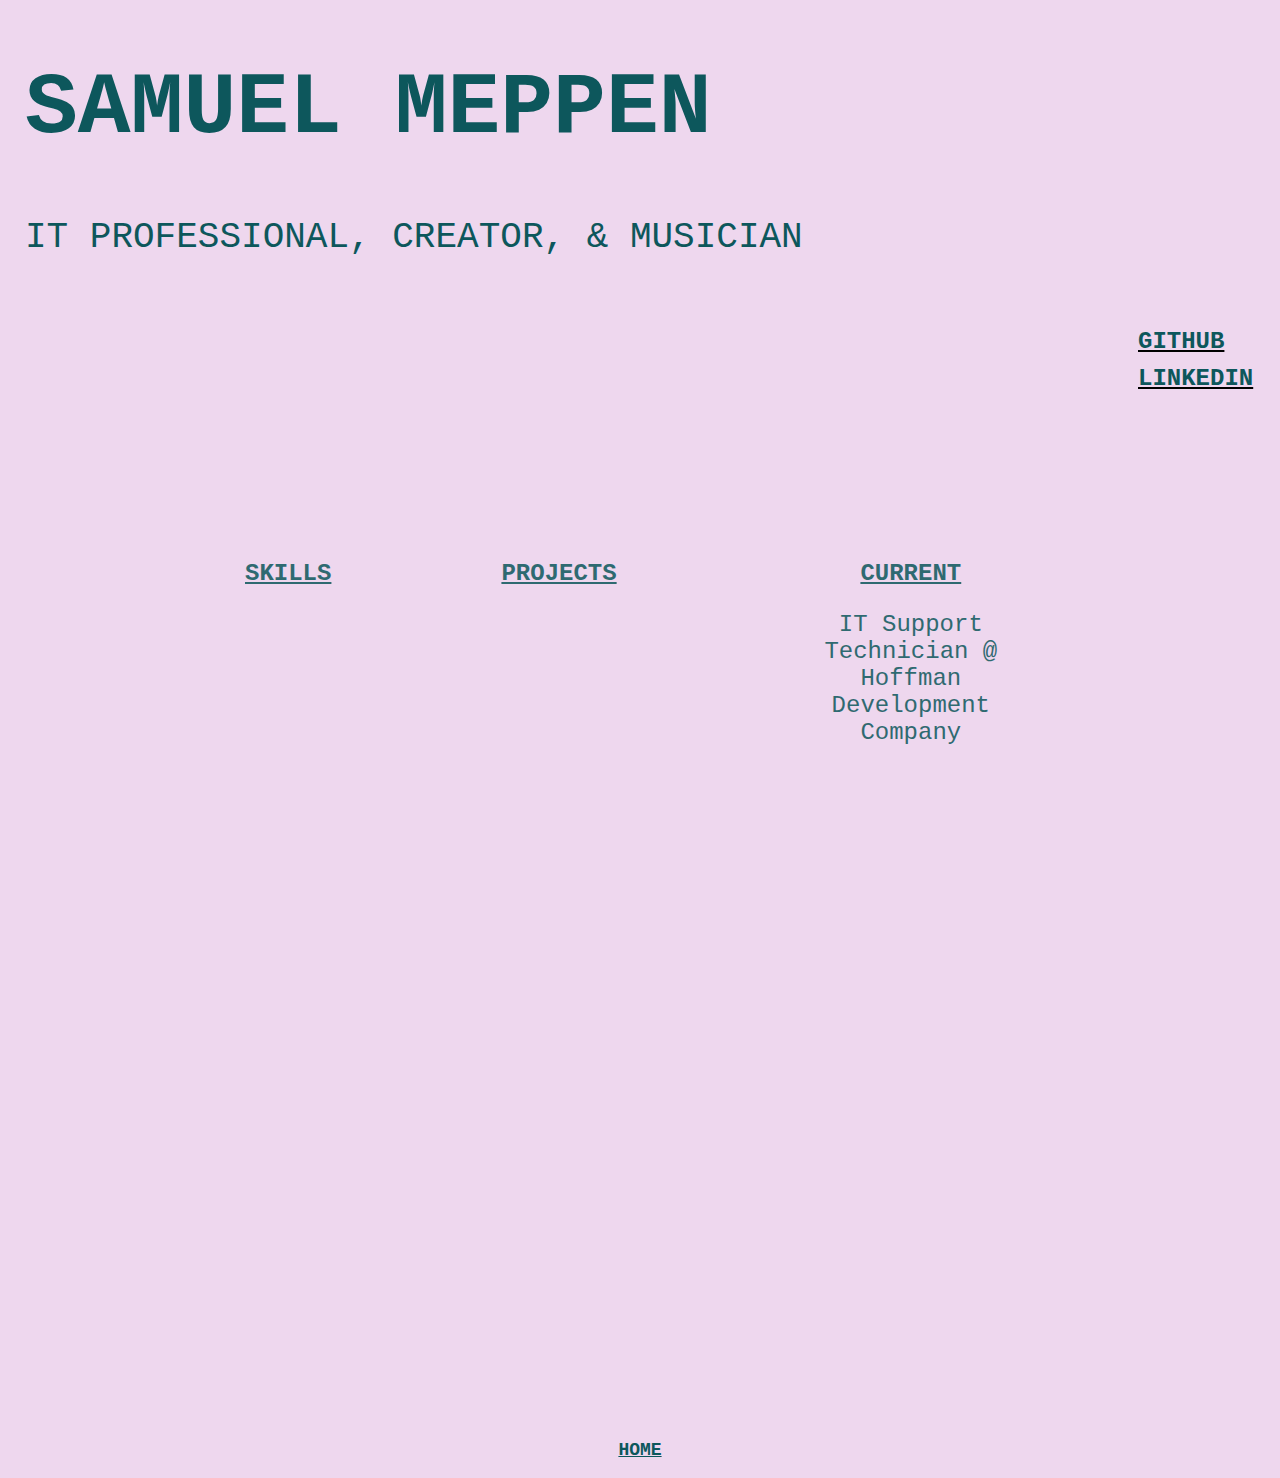
==== current.html @ 7265c3b4 "Add files via upload" ====
<!DOCTYPE html>
    <html lang="en">
        <!-- Head Content -->
        <head>
            <meta charset="utf-8">
            <meta name="Author" content="Samuel Meppen">
            <title>MEPP1.NET</title>
            <link rel="stylesheet" href="style.css">
            <link rel="icon" href="./images/icon.png">
        </head>
        <!-- Body Content -->
        <body>
        <!-- Header Content -->
            <div class="header">
                <h1>SAMUEL MEPPEN</h1>
                <p class="header-sec">IT PROFESSIONAL, CREATOR, & MUSICIAN</p>
            </div>
        <!-- Nav Bar, Right -->
            <div class="nav-bar">
                <ul>
                    <div class="git"><a href="https://github.com/meppensam"><b>GITHUB</b></a></div>
                    <div class="linkedin"><a href="https://www.linkedin.com/in/samuel-meppen/"><b>LINKEDIN</b></a></div>
                </ul>
            </div>
            </body>
        <!-- Title Cards -->
            <div class="title-cards">
                <div class="skills"><a href="skills.html"><p><u><b>SKILLS</u></b></p></a></div>
                <div class="projects"><a href="projects.html"><p><u><b>PROJECTS</b></u></p></a></div>
                <div class="current"><p><u><b>CURRENT</b></u></p><p>IT Support Technician @ Hoffman Development Company</p></div>
            </div>

            <div class="break">
                <br>
                <br>
                <br>
            </div>

        <!-- Footer Content -->
            <div class="footer">
                <a href="./index.html"><p><u><b>HOME</b></u></p></a>
            </div>

        
    </html>
---- style.css ----
body {
    background-color: rgb(238, 215, 238);
    background-image: url("./images/pexels-eberhard-grossgasteiger-2088208.jpg");
    background-position: center;
    font-family: 'Courier New', Courier, monospace;
    margin: 0;
}

.header {
    color: rgb(13, 87, 92);
    font-size: 44px;
    margin-left: 25px;
    max-width: 960px;
}


.header-sec {
    color: rgb(13, 87, 92);
    font-size: 36px;
    max-width: 960px;
}

.title-cards {
    color: rgb(13, 87, 92);
    display: flex;
    text-align: center;
    flex-direction: row;
    justify-content: space-around;
    align-content: center;
    padding: 25px;
    margin: 0 auto;
    max-width: 960px;
    height: 250px;
    opacity: .85;
}

.skills {
    font-size: 24px;
    border-radius: .25rem;
    padding: 85px;
}
.projects {

    font-size: 24px;
    border-radius: .25rem;
    padding: 85px;
}

.current {

    font-size: 24px;
    border-radius: .25rem;
    padding: 85px;
}

.homelab {

    font-size: 24px;
    border-radius: .60rem;
    padding-top: 10%;
}

.nav-bar {
    font-size: 24px;
    display: flex;
    text-decoration: underline;
    flex-direction: column;
    margin-left: 85%;
    list-style: none;
    padding: 5px; 
}

.git {
    display: flex;
    padding: 5px;
}

.linkedin {
    display: flex;
    padding: 5px;
}

a {
    text-decoration: none;
}

a:link {
    color: rgb(13, 87, 92);
}

a:visited {
    color: rgb(13, 87, 92);
}

a:focus {
    color: rgb(13, 87, 92);
}

a:hover {
    color: rgb(180, 102, 180);
}

a:active {
    color: rgb(13, 87, 92);
}

.footer {
    color: rgb(13, 87, 92);
    text-align: center;
    font-size: 18px;
    padding-top: 30%;
    margin-bottom: 2px;
}

.break {
    padding-top: 20%;
    margin-top: auto;
    margin-bottom: 2px;
}
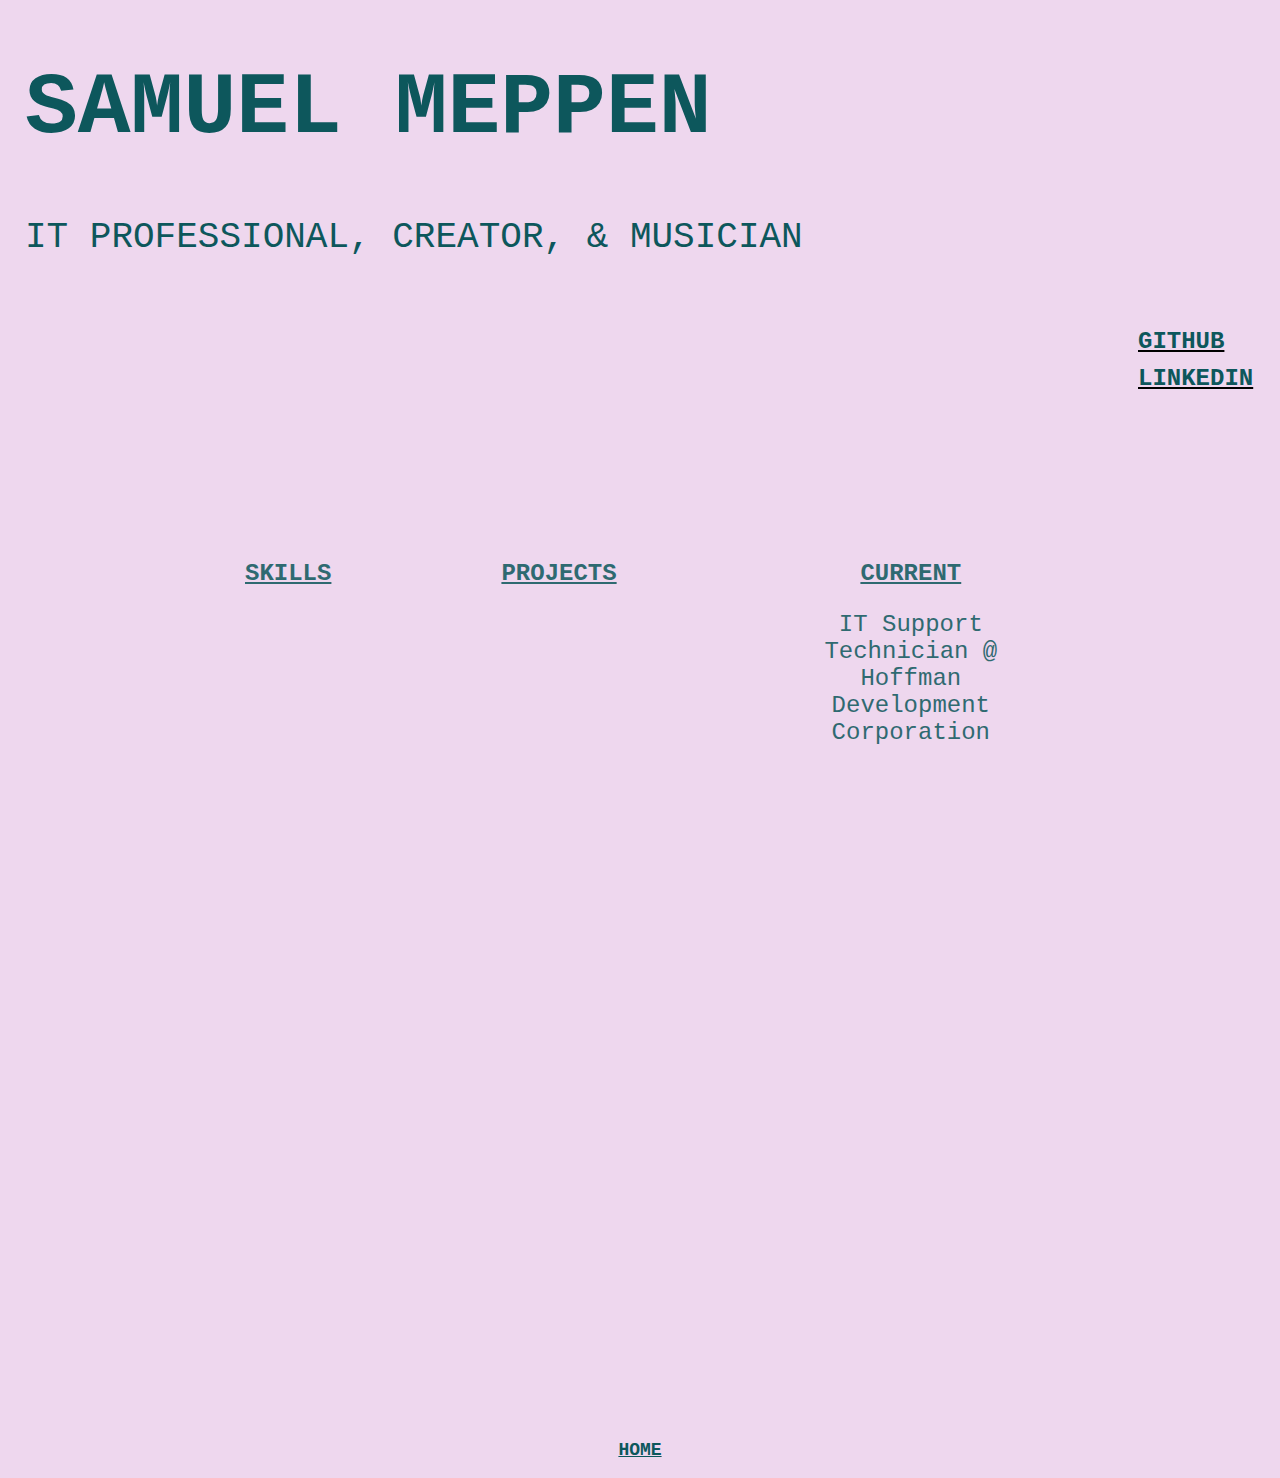
==== commit ea94782a: "Add files via upload" ====
--- a/current.html
+++ b/current.html
@@ -5,7 +5,7 @@
         <head>
             <meta charset="utf-8">
             <meta name="Author" content="Samuel Meppen">
-            <title>MEPP1.NET</title>
+            <title>MEPPSA.NET</title>
             <link rel="stylesheet" href="style.css">
             <link rel="icon" href="./images/icon.png">
         </head>
@@ -28,7 +28,7 @@
             <div class="title-cards">
                 <div class="skills"><a href="skills.html"><p><u><b>SKILLS</u></b></p></a></div>
                 <div class="projects"><a href="projects.html"><p><u><b>PROJECTS</b></u></p></a></div>
-                <div class="current"><p><u><b>CURRENT</b></u></p><p>IT Support Technician @ Hoffman Development Company</p></div>
+                <div class="current"><p><u><b>CURRENT</b></u></p><p>IT Support Technician @ Hoffman Development Corporation</p></div>
             </div>
 
             <div class="break">
